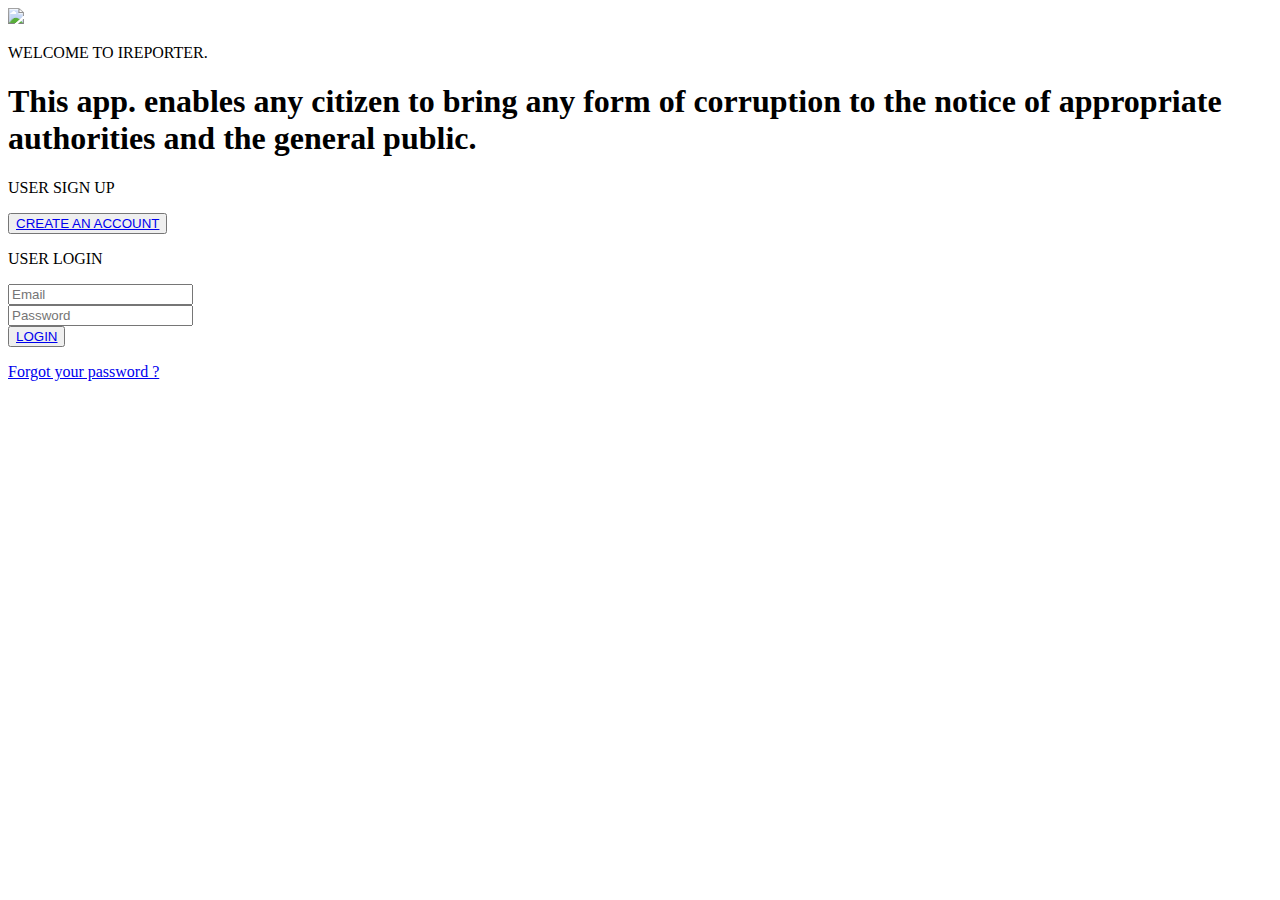
==== index.html @ e490318f "Add index page that contains login form[#162110108]" ====
<!DOCTYPE html>
<html>
<head>
	<title>Login</title>
	<!-- linking css -->
	<link rel="stylesheet" type="text/css" href="assets/css/main.css">
</head>
<body>
	<!-- background image -->
	<img src="assets/images/signup.jpg" class="bg-img">

	<!-- start of login content area -->
	<div class="login-content">
		<div class="info">
			<div class="con">
				<p class="head4">WELCOME TO IREPORTER.</p>
				<h1 class="title">This app. enables any citizen to bring any form of corruption to the notice of appropriate authorities and the general public.</h1>
				<p class="head1">USER SIGN UP</p>
				<p><button><a href="signup.html">CREATE AN ACCOUNT</a></button></p>
			</div>
		</div>

		<div class="login">
			<form class="login-form">
				<p>USER LOGIN</p>
				<div class="form-wrap">
					<input type="text" name="email" autocomplete="off" placeholder="Email" id="email">
				</div>

				<div class="form-wrap">
					<input type="password" name="password" placeholder="Password" id="field">
				</div>
				<div class="form-wrap">
					<button><a href="#" onclick="authenticateUsers()">LOGIN</a></button>
				</div>

				<div class="form-wrap">
					<p><a href="resetpassword.html">Forgot your password ?</a></p>
				</div>
			</form>
		</div>
	</div>
<!-- end of login content area -->

<!-- linking javascript -->
<script src="assets/js/main.js"></script>
</body>
</html>
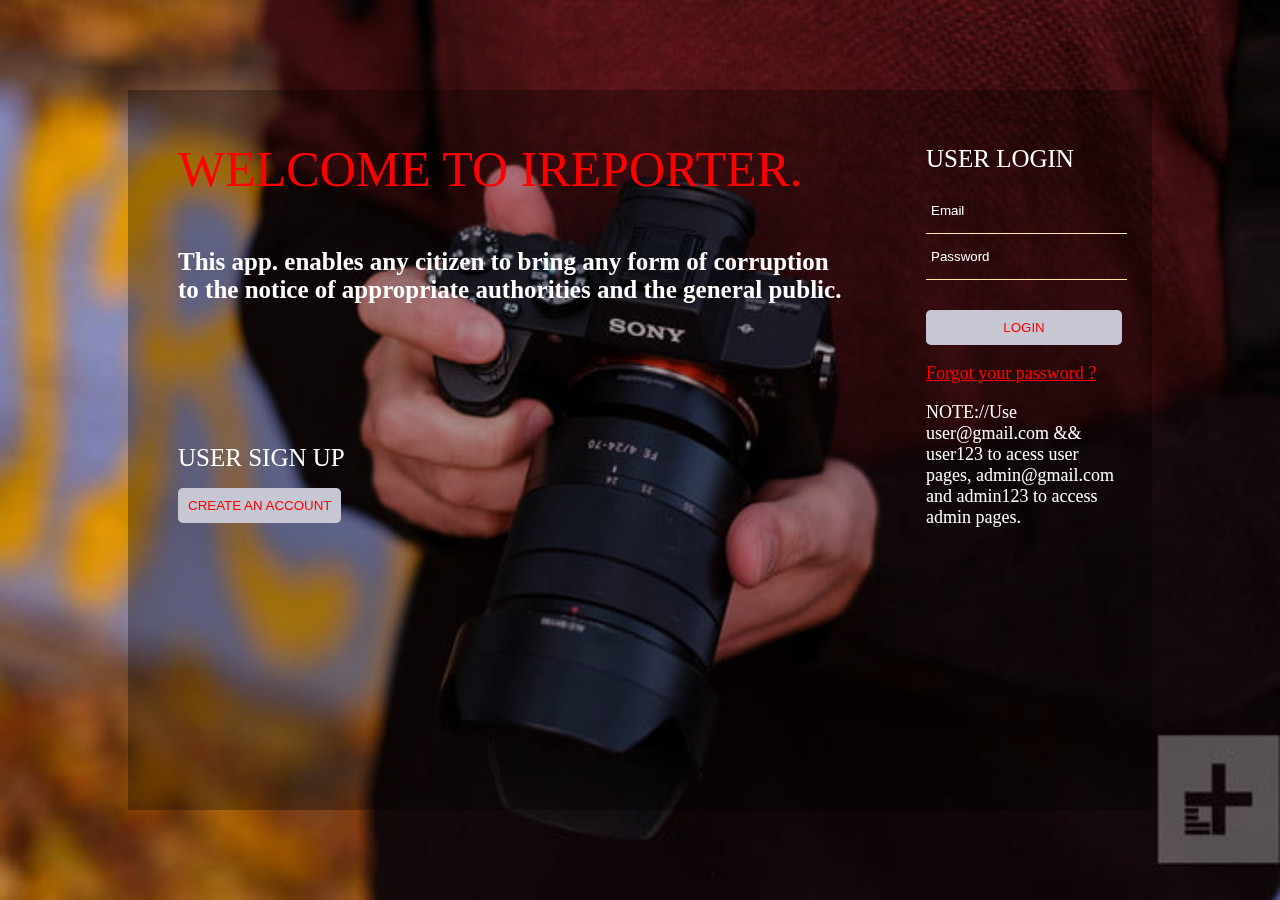
==== commit de8878c7: "add login message" ====
--- a/index.html
+++ b/index.html
@@ -36,6 +36,7 @@
 
 				<div class="form-wrap">
 					<p><a href="resetpassword.html">Forgot your password ?</a></p>
+					<p>NOTE://Use user@gmail.com && user123 to acess user pages, admin@gmail.com and admin123 to access admin pages.</p>
 				</div>
 			</form>
 		</div>
--- a/assets/css/main.css
+++ b/assets/css/main.css
@@ -0,0 +1,141 @@
+
+/* baground images for login signup and reset password */
+img.bg-img{
+	position: fixed;
+	top: 0px;
+	left: 0px;
+	width: 100%;
+	height: 100%;
+	z-index: 9;
+}
+
+/* login content area for normal users */
+div.login-content{
+	position: fixed;
+	top: 10%;
+	left: 10%;
+	z-index: 99;
+	width: 80%;
+	height: 80%;
+	background-color: rgba(0, 0, 0, 0.315);
+}
+
+div.login-content div.info{
+	width: 75%;
+	height: 100%;
+	float: left;
+}
+
+div.login-content div.login{
+	width: 25%;
+	height: 100%;
+	float: left;
+}
+
+form.login-form{
+	padding: 30px;
+}
+
+form.login-form p{
+	font-size: 25px;
+	margin-bottom: 15px;
+	padding-bottom: 0px;
+	color: white;
+	text-align: left;
+}
+
+div.form-wrap{
+	display: block;
+}
+
+div.form-wrap input#field{
+	border: 1px;
+	background-color: rgba(218, 197, 197, 0);
+	padding: 15px 0px 15px 5px;
+	color: white;
+	border-bottom: 1px solid #F9E79F;
+	width: 100%;
+}
+
+div.form-wrap input#email{
+	border: 1px;
+	background-color: rgba(218, 197, 197, 0);
+	padding: 15px 0px 15px 5px;
+	color: white;
+	border-bottom: 1px solid #F9E79F;
+	width: 100%;
+}
+
+div.form-wrap label{
+	color: #efefef;
+}
+
+div.form-wrap button{
+	width: 100%;
+	margin-top: 30px;
+	padding: 10px 5px 10px 5px;
+	border-radius: 5px;
+	border: none;
+	color: white;
+	display:block;
+	background-color: rgb(199, 199, 212);
+}
+/* login */
+div.form-wrap button a{
+	text-decoration: none;
+	display:block;
+}
+
+div.form-wrap p{
+	font-size: 18px;
+	color: white;
+}
+
+div.info .con{
+	padding: 50px;
+}
+
+div.info .title{
+	color: white;
+	font-size: 25px;
+}
+
+div.info .head1{
+	margin-top: 140px;
+	font-size: 25px;
+	margin-bottom: 15px;
+	padding-bottom: 0px;
+	color: white;
+	text-align: left;
+}
+
+div.info .head4{
+	font-size: 50px;
+	color: red;
+	padding-top: 0px;
+	margin-top: 0px;
+	text-align: left;
+}
+
+::placeholder {
+    color: white;
+	opacity: 1;
+}
+
+a {
+	color: red;
+}
+
+div.info button{
+	padding: 10px 10px 10px 10px;
+	border-radius: 5px;
+	display:block;
+	border: none;
+	color: gray;
+	background-color: rgb(199, 199, 212);
+}
+
+div.info button a{
+	text-decoration: none;
+	display:block;
+}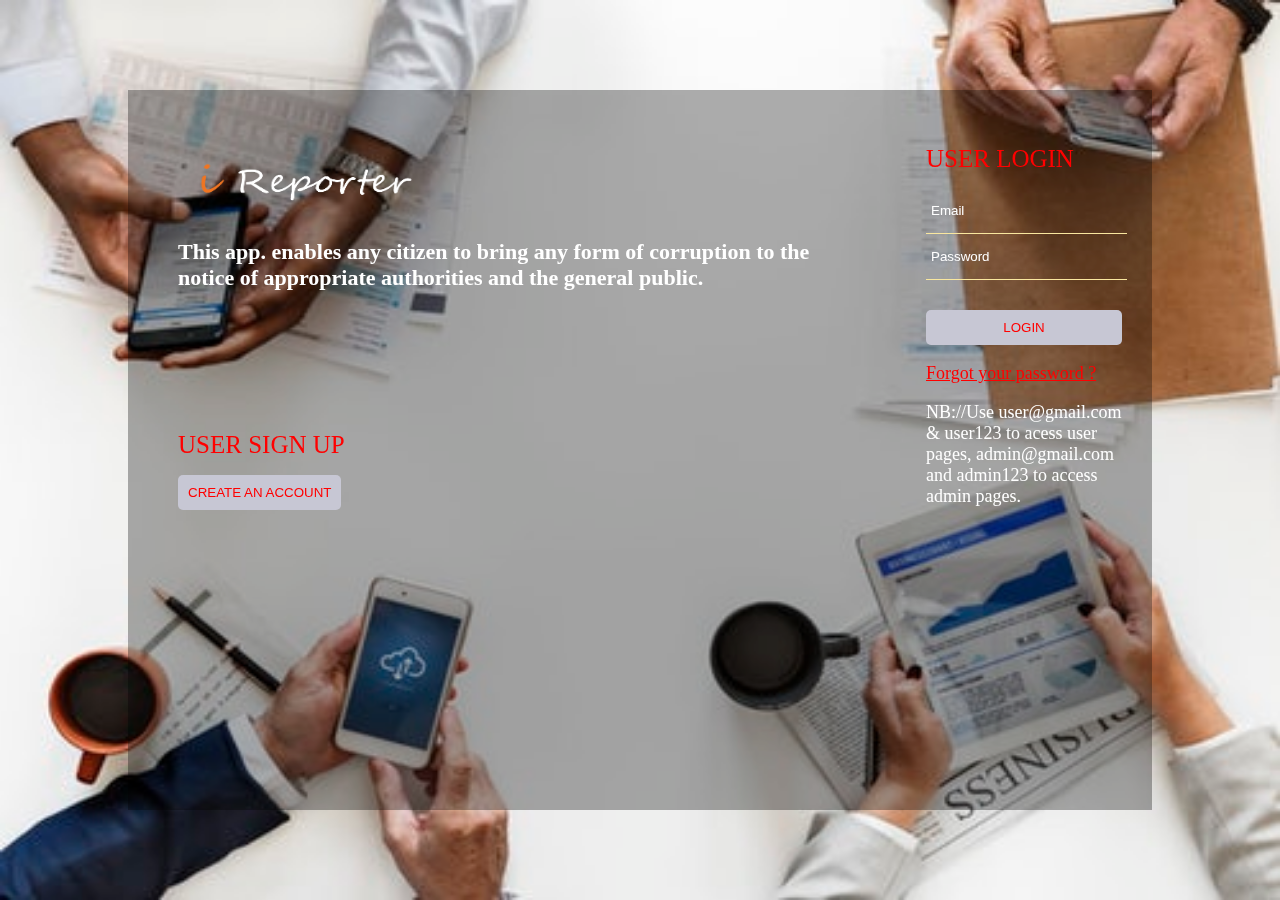
==== commit a379ae3e: "add header image to index page[#162110108]" ====
--- a/index.html
+++ b/index.html
@@ -13,7 +13,8 @@
 	<div class="login-content">
 		<div class="info">
 			<div class="con">
-				<p class="head4">WELCOME TO IREPORTER.</p>
+				<!-- <p class="head4">WELCOME TO IREPORTER.</p> -->
+				<img  src = "img/logo2.png" style="position: relative;height:80px ;width :280px">
 				<h1 class="title">This app. enables any citizen to bring any form of corruption to the notice of appropriate authorities and the general public.</h1>
 				<p class="head1">USER SIGN UP</p>
 				<p><button><a href="signup.html">CREATE AN ACCOUNT</a></button></p>
@@ -36,7 +37,7 @@
 
 				<div class="form-wrap">
 					<p><a href="resetpassword.html">Forgot your password ?</a></p>
-					<p>NOTE://Use user@gmail.com && user123 to acess user pages, admin@gmail.com and admin123 to access admin pages.</p>
+					<p>NB://Use user@gmail.com & user123 to acess user pages, admin@gmail.com and admin123 to access admin pages.</p>
 				</div>
 			</form>
 		</div>
--- a/assets/css/main.css
+++ b/assets/css/main.css
@@ -40,7 +40,7 @@
 	font-size: 25px;
 	margin-bottom: 15px;
 	padding-bottom: 0px;
-	color: white;
+	color: red;
 	text-align: left;
 }
 
@@ -97,7 +97,7 @@
 
 div.info .title{
 	color: white;
-	font-size: 25px;
+	font-size: 22px;
 }
 
 div.info .head1{
@@ -105,7 +105,7 @@
 	font-size: 25px;
 	margin-bottom: 15px;
 	padding-bottom: 0px;
-	color: white;
+	color: red;
 	text-align: left;
 }
 
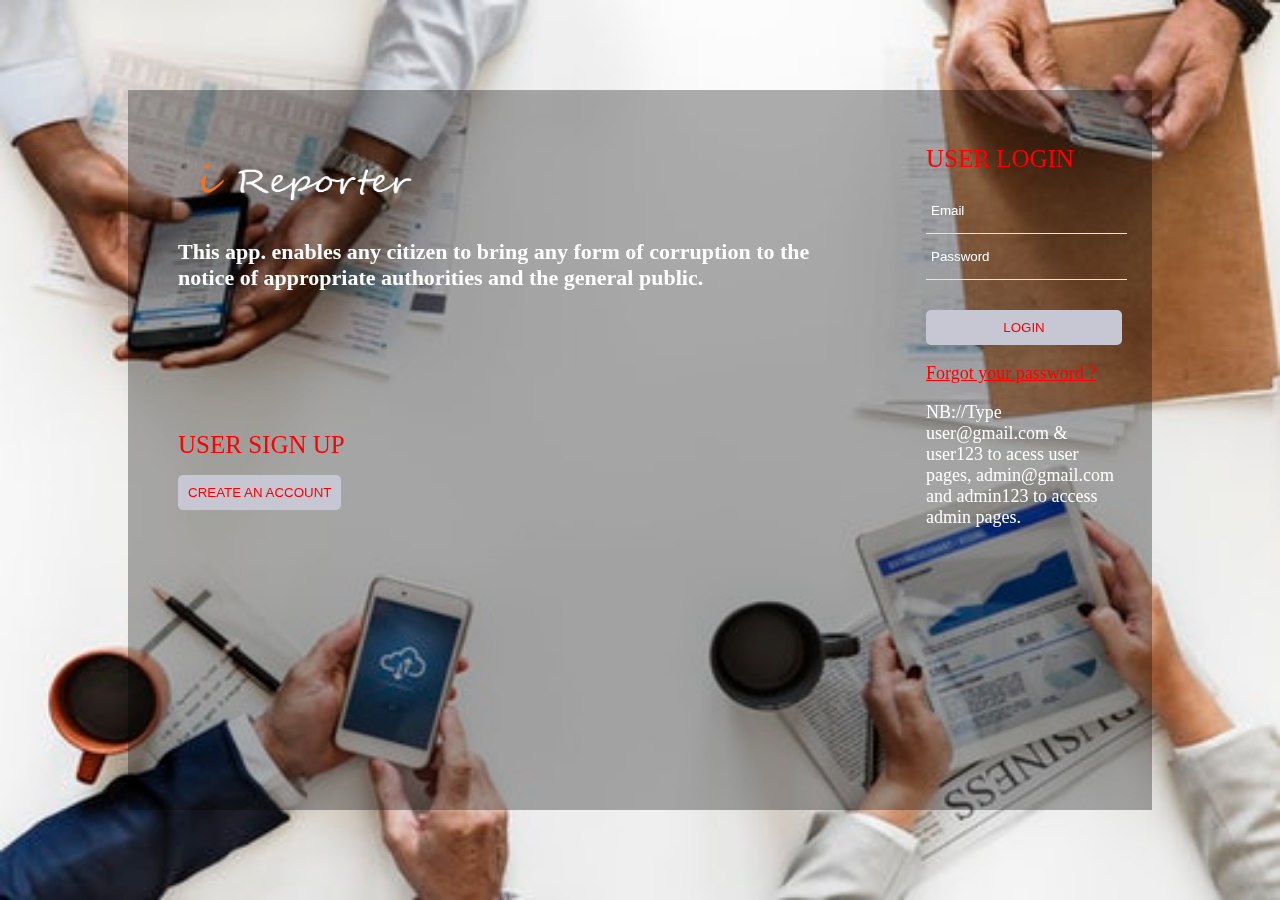
==== commit d46e81c8: "modify user and admin right[#162110108]" ====
--- a/index.html
+++ b/index.html
@@ -37,7 +37,7 @@
 
 				<div class="form-wrap">
 					<p><a href="resetpassword.html">Forgot your password ?</a></p>
-					<p>NB://Use user@gmail.com & user123 to acess user pages, admin@gmail.com and admin123 to access admin pages.</p>
+					<p>NB://Type user@gmail.com & user123 to acess user pages, admin@gmail.com and admin123 to access admin pages.</p>
 				</div>
 			</form>
 		</div>
--- a/assets/css/main.css
+++ b/assets/css/main.css
@@ -8,6 +8,12 @@
 	height: 100%;
 	z-index: 9;
 }
+
+/* #imagess{
+	position: relative;
+	height:40px ;
+	width :200px
+  } */
 
 /* login content area for normal users */
 div.login-content{
